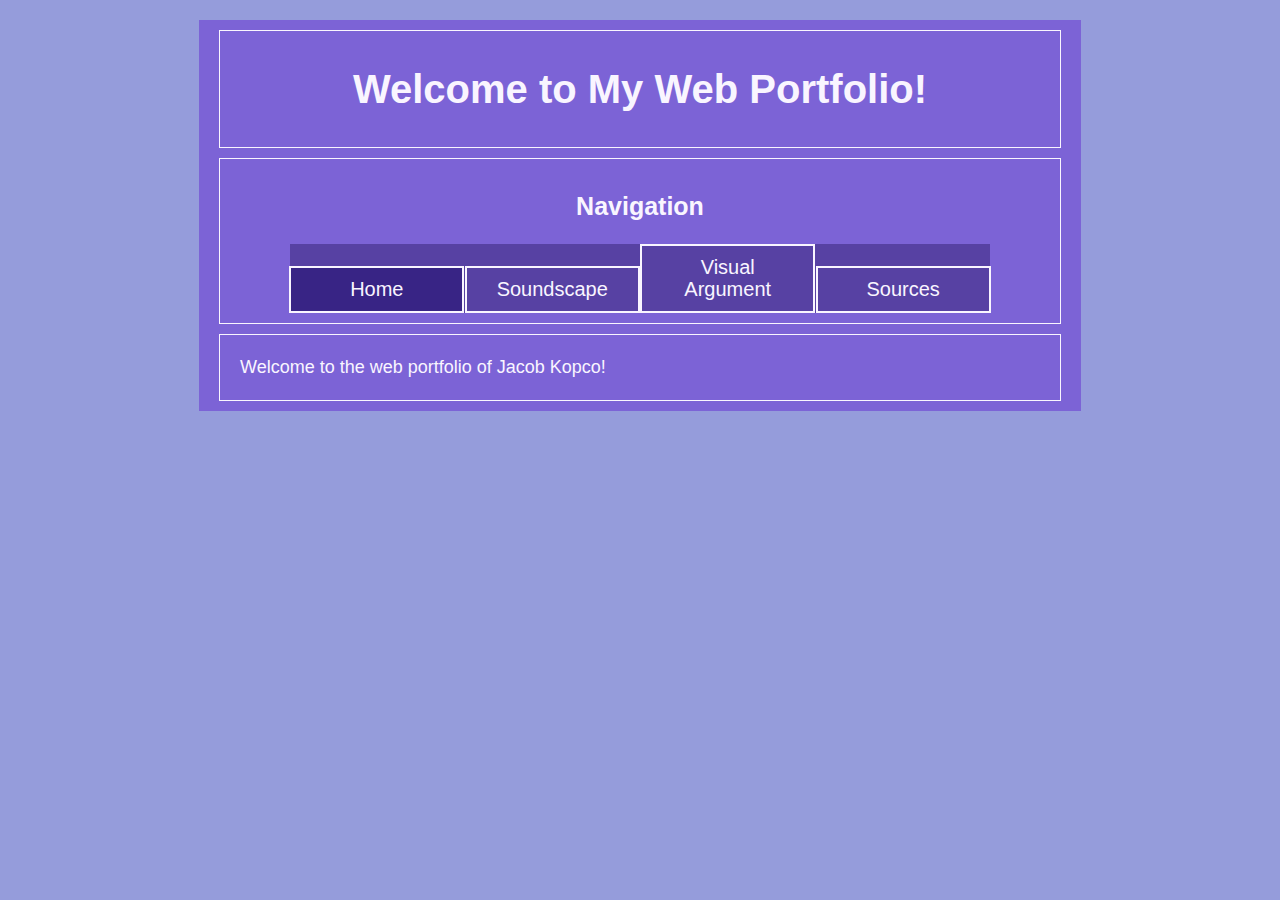
==== website-files/index.html @ c4c95a40 "Add Website Files" ====
<!DOCTYPE html>
<html>
  <head>
    <title>Jacob Kopco Web Portfolio</title>
    <link href="css/styles.css" type="text/css"
    rel="stylesheet" />
  </head>
  <div class="wrapper">
  <body>
    <div class="element-box"><h1>Welcome to My Web Portfolio!</h1></div>
    <div class= "element-box site-navigation">
    <h2>Navigation</h2>
    <ul class="navigation site-links">
      <li class="navigation site-links"><a class="active" href="index.html">Home</a></li>
      <li class="navigation site-links"><a href="soundscape/index.html">Soundscape</a></li>
      <li class="navigation site-links"><a href="visual-argument/index.html">Visual Argument</a></li>
      <li class="navigation site-links"><a href="sources/index.html">Sources</a></li>
    </ul>
    </div>
  <div class="element-box">
    <p>
      Welcome to the web portfolio of Jacob Kopco!
    </p>
  </div>
  </body>
  </div>
</html>
---- website-files/css/styles.css ----
* {
  font-family: Garamond, Verdana, Arial, sans-serif;
  font-size: 16px;
  background-color: #959cdb;
  margin-left: 10px;
  margin-right: 10px;
  margin-top: 10px;
  margin-bottom: 10px;
}

div.wrapper {
  /*margin-left: auto;
  margin-right: auto;*/
  background-color: #7c63d6;
}

div.element-box {
  /*padding-left: 100px;
  padding-right: 100px;
  padding-top: 10px;
  padding-bottom: 10px;*/
  padding: 10px;
  background-color: #7c63d6;
  border: 1px solid #f9f5ff;
}

div.focal-point, div.site-navigation {
  text-align: center;
  align-items: center;
}

/*div.site-navigation {
  padding: 10px;
}*/

body {
  width: 70%;
  margin-left: 15%;
  /*margin-right: 15%;*/
  color: #f9f5ff;
  background-color: #7c63d6;
  display: inline-block;
}

ul, li, p, h1, h2, h3, h4, audio {
  color: #f9f5ff;
  background-color: #7c63d6;
  line-height: 1.4em;
}

p {
  font-size: 18px;
}

a {
  color: #c9a6ff;
  background-color: #7c63d6;
}

h1, h2, h3, h4 {
  padding-top: 10px;
  padding-bottom: 10px;
  text-align: center;
}

h1 {
  font-size: 40px;
}

h2, h3 {
  font-size: 25px;
}

h4 {
  font-size: 30px;
}

a:visited {
  color: #60458a;
}

a:hover {
  color: #e1cffc;
}

a:active {
  color: #caa6ff;
}

li.navigation a {
  display: block;
  color: #f9f5ff;
  padding: 10px 15px;
  /*padding-left: 0;
  padding-right: 0;*/
  font-size: 20px;
  text-decoration: none;
  background-color: #5741a3;
  margin: 0;
  border: 2px solid #f9f5ff;
  /*margin: 0px, 10px, 0px, 10px;
  padding: 0px, 10px, 0px, 10px;*/
}

/*li.navigation a.visited {
  color: #959cdb;
}*/

li a:hover {
  background-color: #352669;
}

li.navigation {
  display: inline-block;
  float: center;
  /*width: 25%;*/
  margin: 0;
  padding: 0;
  margin-right: -2px;
  margin-left: -2px;
  /*padding: 10px 10px 10px 10px;*/
}

li.site-links {
  width: 25%;
}

li.on-page {
  width: 50%;
}

ul.navigation {
  text-align: center;
  list-style-type: none;
  margin: 0;
  margin-left: auto;
  margin-right: auto;
  padding: 0;
  background-color: #5741a3;
}

ul.site-links {
  width: 700px;
}

ul.on-page {
  width: 400px;
}

li a.active {
  /*background-color: #4a416b;*/
  background-color: #382485;
}
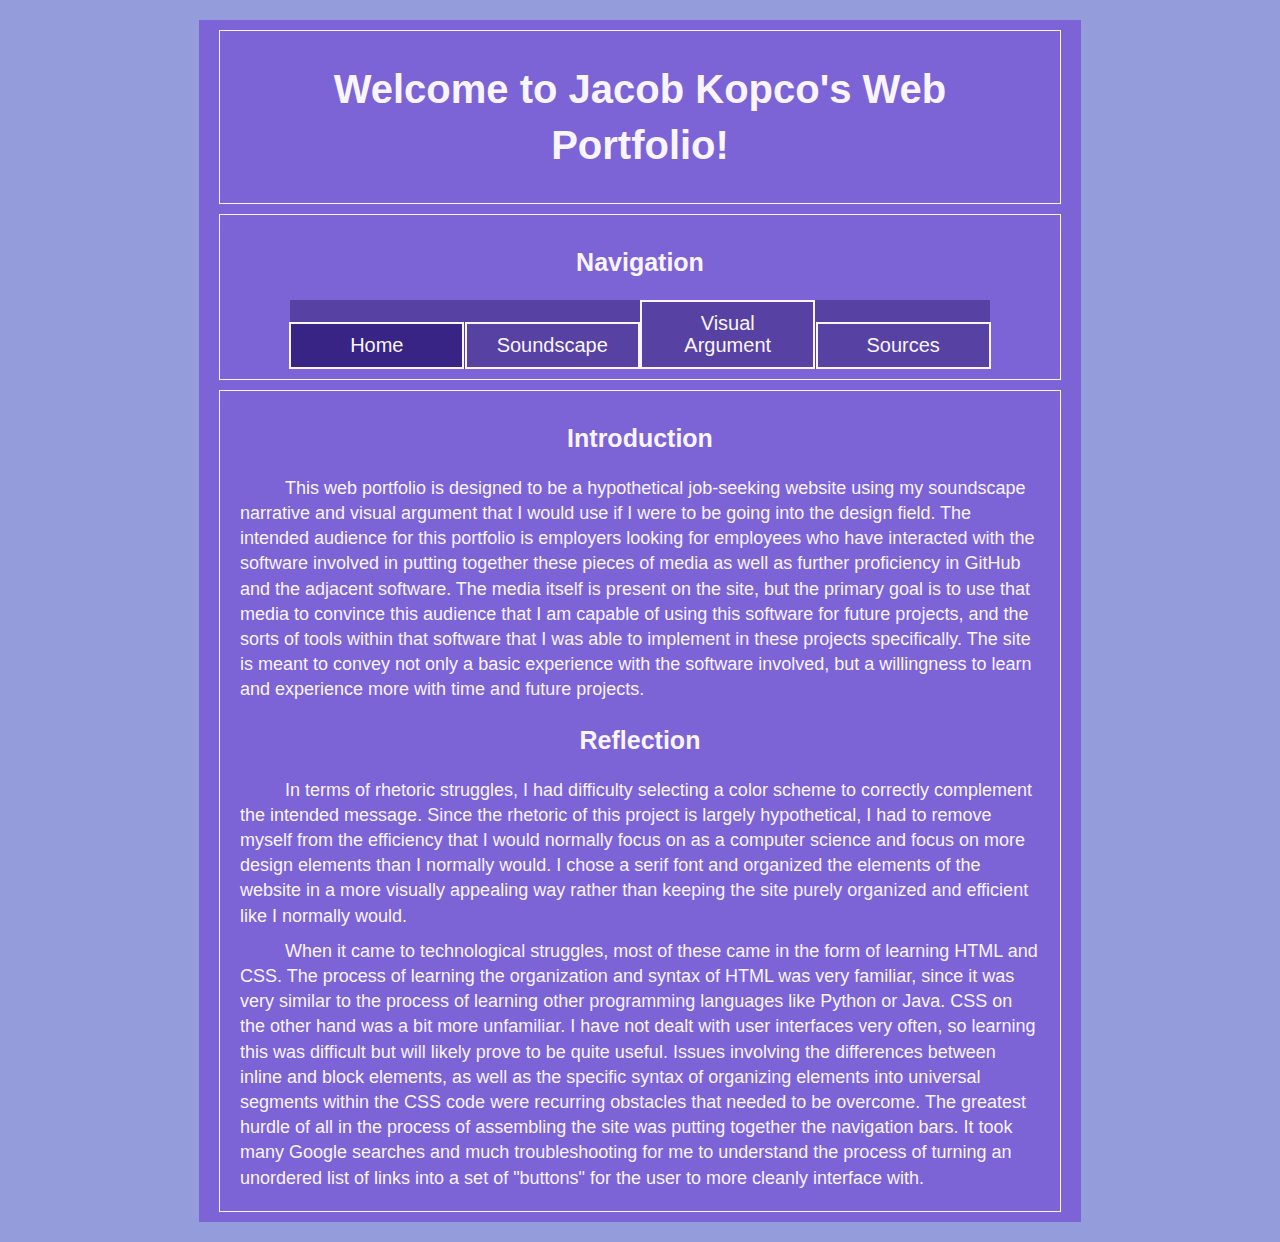
==== commit abe924a2: "add text-indent" ====
--- a/website-files/index.html
+++ b/website-files/index.html
@@ -7,7 +7,7 @@
   </head>
   <div class="wrapper">
   <body>
-    <div class="element-box"><h1>Welcome to My Web Portfolio!</h1></div>
+    <div class="element-box"><h1>Welcome to Jacob Kopco's Web Portfolio!</h1></div>
     <div class= "element-box site-navigation">
     <h2>Navigation</h2>
     <ul class="navigation site-links">
@@ -18,8 +18,45 @@
     </ul>
     </div>
   <div class="element-box">
+    <h3>Introduction</h3>
     <p>
-      Welcome to the web portfolio of Jacob Kopco!
+      This web portfolio is designed to be a hypothetical job-seeking website using
+      my soundscape narrative and visual argument that I would use if I were to be
+      going into the design field. The intended audience for this portfolio is
+      employers looking for employees who have interacted with the software involved
+      in putting together these pieces of media as well as further proficiency in
+      GitHub and the adjacent software. The media itself is present on the site, but
+      the primary goal is to use that media to convince this audience that I am
+      capable of using this software for future projects, and the sorts of tools
+      within that software that I was able to implement in these projects
+      specifically. The site is meant to convey not only a basic experience with the
+      software involved, but a willingness to learn and experience more with time and
+      future projects.
+    </p>
+    <h3>Reflection</h3>
+    <p>
+      In terms of rhetoric struggles, I had difficulty selecting a color scheme to
+      correctly complement the intended message. Since the rhetoric of this project is
+      largely hypothetical, I had to remove myself from the efficiency that I would
+      normally focus on as a computer science and focus on more design elements than
+      I normally would. I chose a serif font and organized the elements of the website
+      in a more visually appealing way rather than keeping the site purely organized
+      and efficient like I normally would.
+    </p>
+    <p>
+      When it came to technological struggles, most of these came in the form of
+      learning HTML and CSS. The process of learning the organization and syntax of
+      HTML was very familiar, since it was very similar to the process of learning
+      other programming languages like Python or Java. CSS on the other hand was a bit
+      more unfamiliar. I have not dealt with user interfaces very often, so learning
+      this was difficult but will likely prove to be quite useful. Issues involving
+      the differences between inline and block elements, as well as the specific
+      syntax of organizing elements into universal segments within the CSS code were
+      recurring obstacles that needed to be overcome. The greatest hurdle of all in
+      the process of assembling the site was putting together the navigation bars.
+      It took many Google searches and much troubleshooting for me to understand the
+      process of turning an unordered list of links into a set of "buttons" for the
+      user to more cleanly interface with.
     </p>
   </div>
   </body>
--- a/website-files/css/styles.css
+++ b/website-files/css/styles.css
@@ -50,6 +50,7 @@
 
 p {
   font-size: 18px;
+  text-indent: 45px;
 }
 
 a {
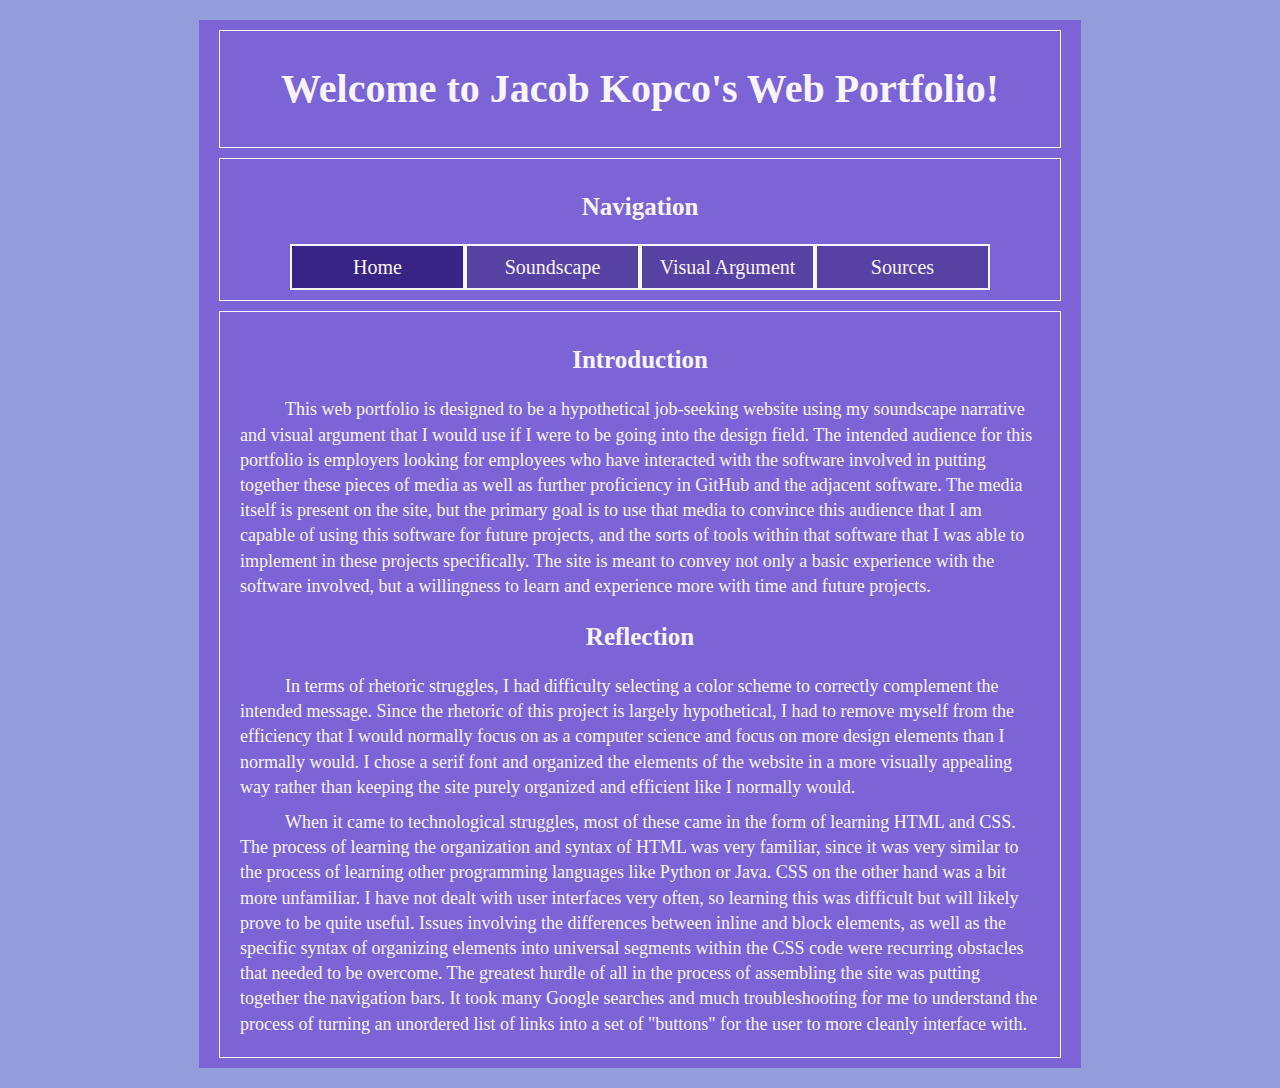
==== commit d2a66cc6: "Fix Font Family, Clean Code" ====
--- a/website-files/index.html
+++ b/website-files/index.html
@@ -6,59 +6,59 @@
     rel="stylesheet" />
   </head>
   <div class="wrapper">
-  <body>
-    <div class="element-box"><h1>Welcome to Jacob Kopco's Web Portfolio!</h1></div>
-    <div class= "element-box site-navigation">
-    <h2>Navigation</h2>
-    <ul class="navigation site-links">
-      <li class="navigation site-links"><a class="active" href="index.html">Home</a></li>
-      <li class="navigation site-links"><a href="soundscape/index.html">Soundscape</a></li>
-      <li class="navigation site-links"><a href="visual-argument/index.html">Visual Argument</a></li>
-      <li class="navigation site-links"><a href="sources/index.html">Sources</a></li>
-    </ul>
-    </div>
-  <div class="element-box">
-    <h3>Introduction</h3>
-    <p>
-      This web portfolio is designed to be a hypothetical job-seeking website using
-      my soundscape narrative and visual argument that I would use if I were to be
-      going into the design field. The intended audience for this portfolio is
-      employers looking for employees who have interacted with the software involved
-      in putting together these pieces of media as well as further proficiency in
-      GitHub and the adjacent software. The media itself is present on the site, but
-      the primary goal is to use that media to convince this audience that I am
-      capable of using this software for future projects, and the sorts of tools
-      within that software that I was able to implement in these projects
-      specifically. The site is meant to convey not only a basic experience with the
-      software involved, but a willingness to learn and experience more with time and
-      future projects.
-    </p>
-    <h3>Reflection</h3>
-    <p>
-      In terms of rhetoric struggles, I had difficulty selecting a color scheme to
-      correctly complement the intended message. Since the rhetoric of this project is
-      largely hypothetical, I had to remove myself from the efficiency that I would
-      normally focus on as a computer science and focus on more design elements than
-      I normally would. I chose a serif font and organized the elements of the website
-      in a more visually appealing way rather than keeping the site purely organized
-      and efficient like I normally would.
-    </p>
-    <p>
-      When it came to technological struggles, most of these came in the form of
-      learning HTML and CSS. The process of learning the organization and syntax of
-      HTML was very familiar, since it was very similar to the process of learning
-      other programming languages like Python or Java. CSS on the other hand was a bit
-      more unfamiliar. I have not dealt with user interfaces very often, so learning
-      this was difficult but will likely prove to be quite useful. Issues involving
-      the differences between inline and block elements, as well as the specific
-      syntax of organizing elements into universal segments within the CSS code were
-      recurring obstacles that needed to be overcome. The greatest hurdle of all in
-      the process of assembling the site was putting together the navigation bars.
-      It took many Google searches and much troubleshooting for me to understand the
-      process of turning an unordered list of links into a set of "buttons" for the
-      user to more cleanly interface with.
-    </p>
-  </div>
-  </body>
+    <body>
+      <div class="element-box"><h1>Welcome to Jacob Kopco's Web Portfolio!</h1></div>
+      <div class= "element-box site-navigation">
+        <h2>Navigation</h2>
+        <ul class="navigation site-links">
+          <li class="navigation site-links"><a class="active" href="index.html">Home</a></li>
+          <li class="navigation site-links"><a href="soundscape/index.html">Soundscape</a></li>
+          <li class="navigation site-links"><a href="visual-argument/index.html">Visual Argument</a></li>
+          <li class="navigation site-links"><a href="sources/index.html">Sources</a></li>
+        </ul>
+      </div>
+      <div class="element-box">
+        <h3>Introduction</h3>
+        <p>
+          This web portfolio is designed to be a hypothetical job-seeking website using
+          my soundscape narrative and visual argument that I would use if I were to be
+          going into the design field. The intended audience for this portfolio is
+          employers looking for employees who have interacted with the software involved
+          in putting together these pieces of media as well as further proficiency in
+          GitHub and the adjacent software. The media itself is present on the site, but
+          the primary goal is to use that media to convince this audience that I am
+          capable of using this software for future projects, and the sorts of tools
+          within that software that I was able to implement in these projects
+          specifically. The site is meant to convey not only a basic experience with the
+          software involved, but a willingness to learn and experience more with time and
+          future projects.
+        </p>
+        <h3>Reflection</h3>
+        <p>
+          In terms of rhetoric struggles, I had difficulty selecting a color scheme to
+          correctly complement the intended message. Since the rhetoric of this project is
+          largely hypothetical, I had to remove myself from the efficiency that I would
+          normally focus on as a computer science and focus on more design elements than
+          I normally would. I chose a serif font and organized the elements of the website
+          in a more visually appealing way rather than keeping the site purely organized
+          and efficient like I normally would.
+        </p>
+        <p>
+          When it came to technological struggles, most of these came in the form of
+          learning HTML and CSS. The process of learning the organization and syntax of
+          HTML was very familiar, since it was very similar to the process of learning
+          other programming languages like Python or Java. CSS on the other hand was a bit
+          more unfamiliar. I have not dealt with user interfaces very often, so learning
+          this was difficult but will likely prove to be quite useful. Issues involving
+          the differences between inline and block elements, as well as the specific
+          syntax of organizing elements into universal segments within the CSS code were
+          recurring obstacles that needed to be overcome. The greatest hurdle of all in
+          the process of assembling the site was putting together the navigation bars.
+          It took many Google searches and much troubleshooting for me to understand the
+          process of turning an unordered list of links into a set of "buttons" for the
+          user to more cleanly interface with.
+        </p>
+      </div>
+    </body>
   </div>
 </html>
--- a/website-files/css/styles.css
+++ b/website-files/css/styles.css
@@ -1,5 +1,7 @@
 * {
-  font-family: Garamond, Verdana, Arial, sans-serif;
+  /*Garamond does not work on MacOS*/
+  /*Times New Roman alternative maintains organization*/
+  font-family: Garamond, "Times New Roman", serif;
   font-size: 16px;
   background-color: #959cdb;
   margin-left: 10px;
@@ -9,16 +11,10 @@
 }
 
 div.wrapper {
-  /*margin-left: auto;
-  margin-right: auto;*/
   background-color: #7c63d6;
 }
 
 div.element-box {
-  /*padding-left: 100px;
-  padding-right: 100px;
-  padding-top: 10px;
-  padding-bottom: 10px;*/
   padding: 10px;
   background-color: #7c63d6;
   border: 1px solid #f9f5ff;
@@ -29,14 +25,9 @@
   align-items: center;
 }
 
-/*div.site-navigation {
-  padding: 10px;
-}*/
-
 body {
   width: 70%;
   margin-left: 15%;
-  /*margin-right: 15%;*/
   color: #f9f5ff;
   background-color: #7c63d6;
   display: inline-block;
@@ -92,20 +83,12 @@
   display: block;
   color: #f9f5ff;
   padding: 10px 15px;
-  /*padding-left: 0;
-  padding-right: 0;*/
   font-size: 20px;
   text-decoration: none;
   background-color: #5741a3;
   margin: 0;
   border: 2px solid #f9f5ff;
-  /*margin: 0px, 10px, 0px, 10px;
-  padding: 0px, 10px, 0px, 10px;*/
 }
-
-/*li.navigation a.visited {
-  color: #959cdb;
-}*/
 
 li a:hover {
   background-color: #352669;
@@ -114,12 +97,10 @@
 li.navigation {
   display: inline-block;
   float: center;
-  /*width: 25%;*/
   margin: 0;
   padding: 0;
   margin-right: -2px;
   margin-left: -2px;
-  /*padding: 10px 10px 10px 10px;*/
 }
 
 li.site-links {
@@ -149,6 +130,5 @@
 }
 
 li a.active {
-  /*background-color: #4a416b;*/
   background-color: #382485;
 }
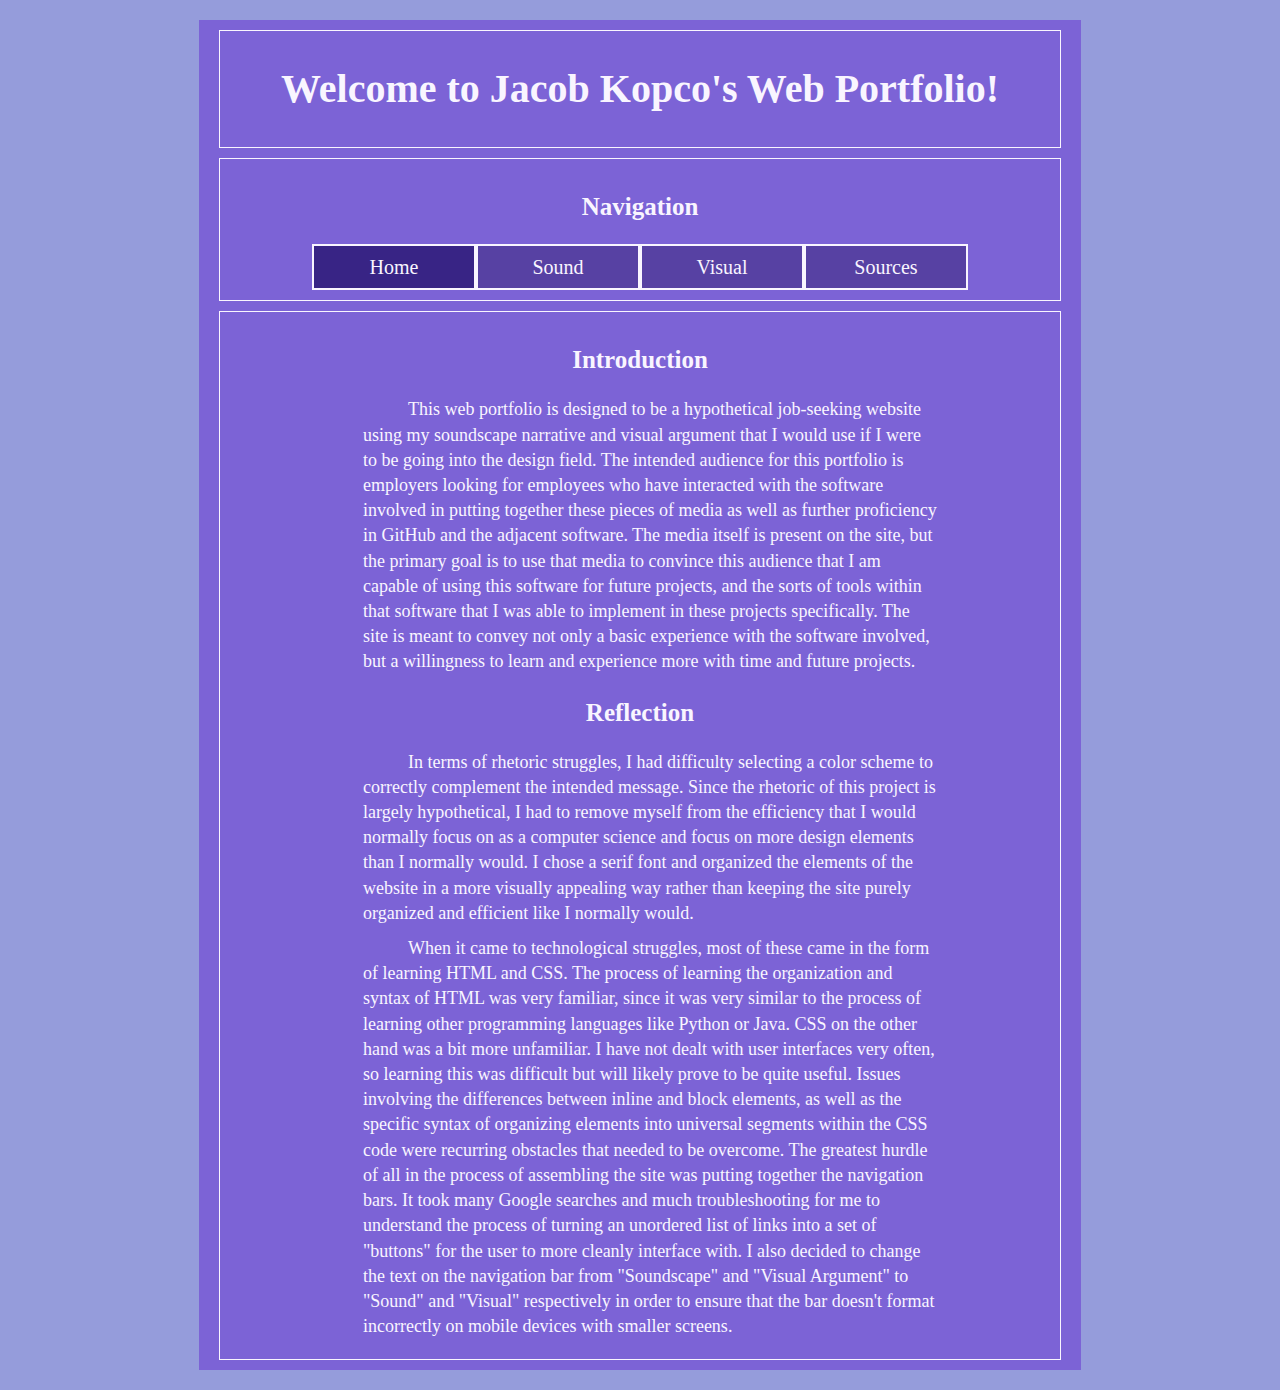
==== commit afccaf5d: "Formatting and Making It Liquid" ====
--- a/website-files/index.html
+++ b/website-files/index.html
@@ -12,8 +12,8 @@
         <h2>Navigation</h2>
         <ul class="navigation site-links">
           <li class="navigation site-links"><a class="active" href="index.html">Home</a></li>
-          <li class="navigation site-links"><a href="soundscape/index.html">Soundscape</a></li>
-          <li class="navigation site-links"><a href="visual-argument/index.html">Visual Argument</a></li>
+          <li class="navigation site-links"><a href="soundscape/index.html">Sound</a></li>
+          <li class="navigation site-links"><a href="visual-argument/index.html">Visual</a></li>
           <li class="navigation site-links"><a href="sources/index.html">Sources</a></li>
         </ul>
       </div>
@@ -56,7 +56,10 @@
           the process of assembling the site was putting together the navigation bars.
           It took many Google searches and much troubleshooting for me to understand the
           process of turning an unordered list of links into a set of "buttons" for the
-          user to more cleanly interface with.
+          user to more cleanly interface with. I also decided to change the text on the
+          navigation bar from "Soundscape" and "Visual Argument" to "Sound" and "Visual"
+          respectively in order to ensure that the bar doesn't format incorrectly on
+          mobile devices with smaller screens.
         </p>
       </div>
     </body>
--- a/website-files/css/styles.css
+++ b/website-files/css/styles.css
@@ -28,6 +28,7 @@
 body {
   width: 70%;
   margin-left: 15%;
+  margin-right: 15%;
   color: #f9f5ff;
   background-color: #7c63d6;
   display: inline-block;
@@ -42,6 +43,11 @@
 p {
   font-size: 18px;
   text-indent: 45px;
+  width: 70%;
+  padding-left: 15%;
+  padding-right: 15%;
+  /*width: 30%;
+  float: left;*/
 }
 
 a {
@@ -67,6 +73,8 @@
   font-size: 30px;
 }
 
+/*Links*/
+
 a:visited {
   color: #60458a;
 }
@@ -79,6 +87,10 @@
   color: #caa6ff;
 }
 
+/*End Links*/
+
+/*Navigation Box*/
+
 li.navigation a {
   display: block;
   color: #f9f5ff;
@@ -90,10 +102,6 @@
   border: 2px solid #f9f5ff;
 }
 
-li a:hover {
-  background-color: #352669;
-}
-
 li.navigation {
   display: inline-block;
   float: center;
@@ -101,14 +109,6 @@
   padding: 0;
   margin-right: -2px;
   margin-left: -2px;
-}
-
-li.site-links {
-  width: 25%;
-}
-
-li.on-page {
-  width: 50%;
 }
 
 ul.navigation {
@@ -121,14 +121,30 @@
   background-color: #5741a3;
 }
 
-ul.site-links {
-  width: 700px;
-}
-
-ul.on-page {
-  width: 400px;
+li a:hover {
+  background-color: #352669;
 }
 
 li a.active {
   background-color: #382485;
 }
+
+li.site-links {
+  width: 25%;
+}
+
+li.on-page {
+  width: 50%;
+}
+
+ul.site-links {
+  /*width: 700px;*/
+  width: 80%;
+}
+
+ul.on-page {
+  /*width: 400px;*/
+  width: 50%;
+}
+
+/*End Navigation Box*/
